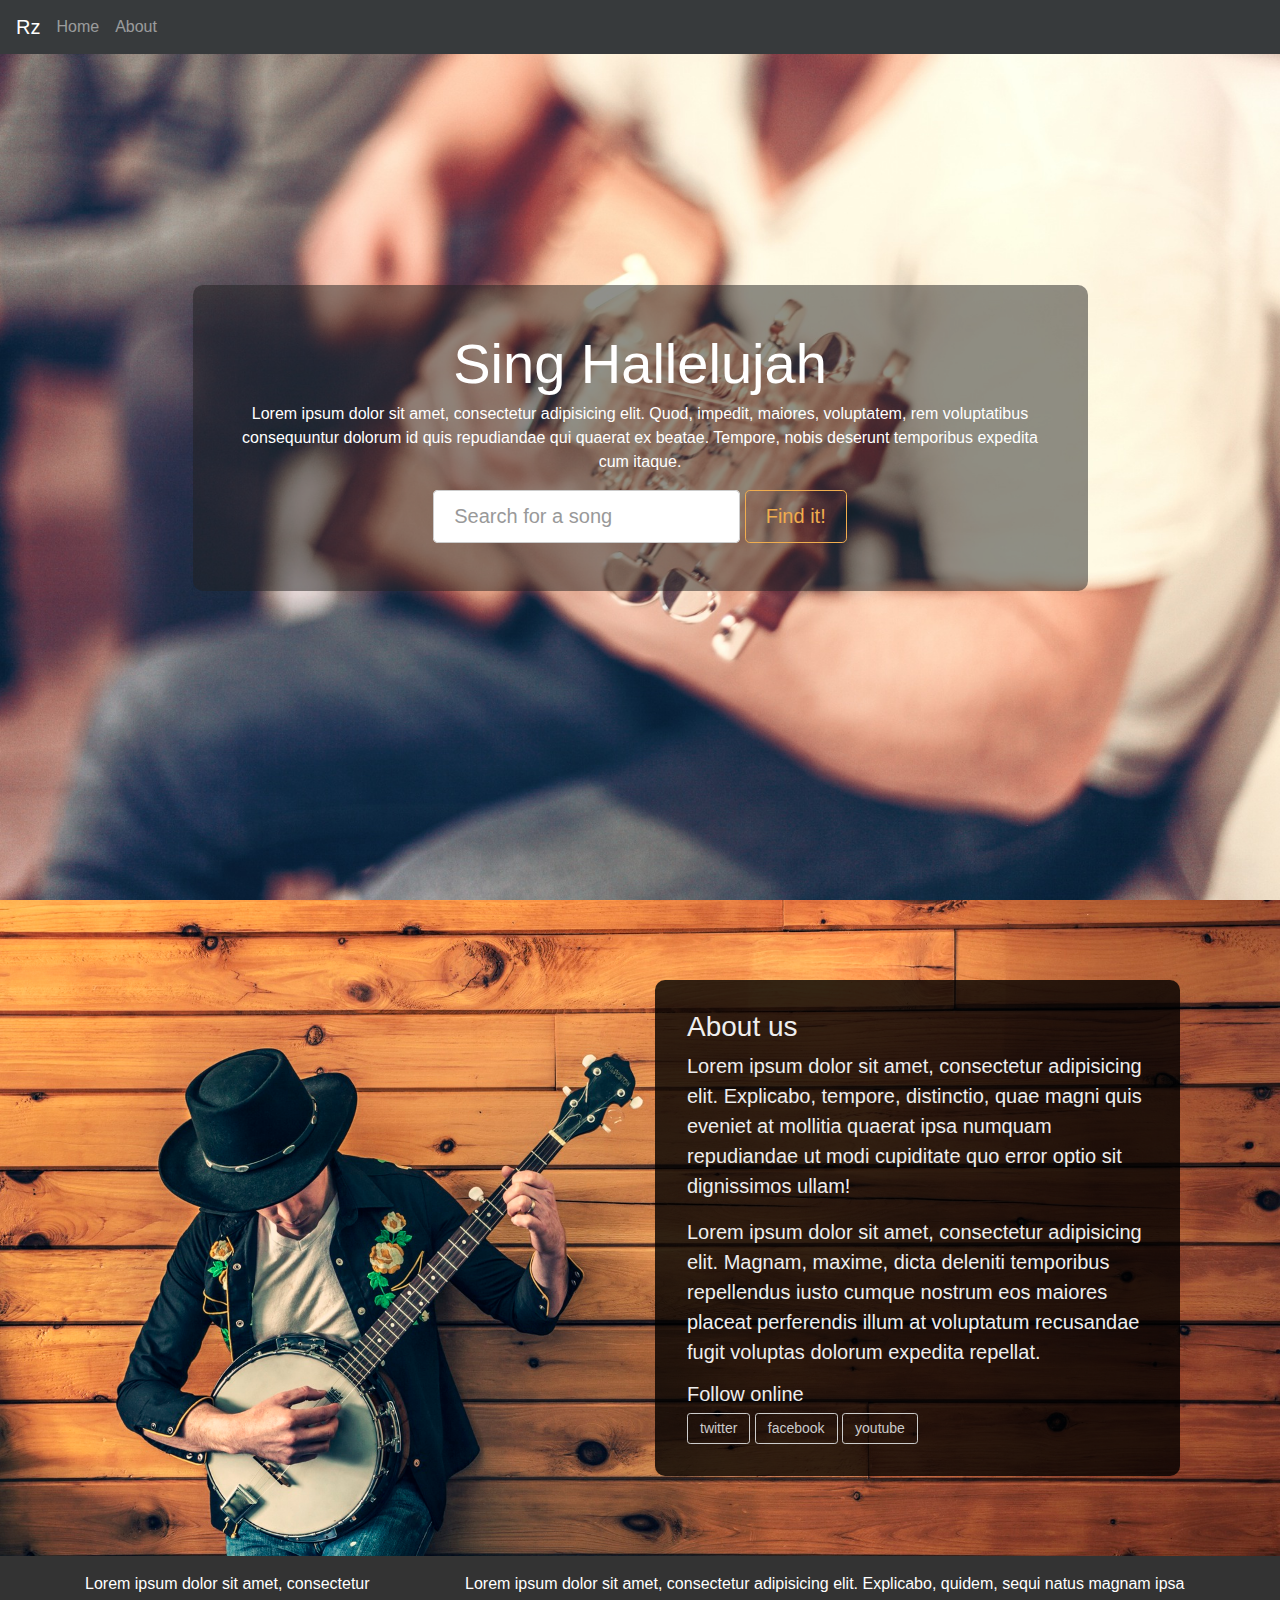
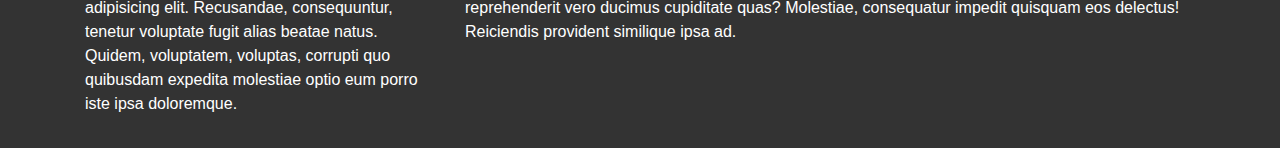
==== index.html @ 760ed296 "First Commit" ====
<!-- Designed by Jeffie John -->
<!-- Song repository for Jesus Youth songs -->
<!DOCTYPE html>
<html lang="en">
  <head>
  <title>Sing Hallelujah</title>
    <!-- Required meta tags always come first -->
    <meta charset="utf-8">
    <meta name="viewport" content="width=device-width, initial-scale=1, shrink-to-fit=no">
    <meta http-equiv="x-ua-compatible" content="ie=edge">

    <!-- Bootstrap CSS -->
    <link rel="stylesheet" href="css/bootstrap.min.css">
	<link rel="stylesheet" href="css/styles.css">
	<link rel="stylesheet" href="css/typeahead.css">	
  </head>
  <body>
    
	<nav class="navbar navbar-dark bg-inverse navbar-full navbar-fixed-top" id="nav-main">
	  <a class="navbar-brand" href="#">Rz</a>
	  <ul class="nav navbar-nav navbar-right">
		<li class="nav-item">
		  <a class="nav-link" href="index.html">Home</a>
		</li>
		<li class="nav-item">
		  <a class="nav-link" href="index.html#about">About</a>
		</li>
	  </ul>
	</nav>					
	
	<section id="cover">
		<div id="cover-caption">
			<div class="container">
				<div class="col-sm-10 col-sm-offset-1">
					<div class="cover-banner">
						<h1 class="display-4">Sing Hallelujah</h1>
						<p>Lorem ipsum dolor sit amet, consectetur adipisicing elit. Quod, impedit, maiores, voluptatem, rem voluptatibus consequuntur dolorum id quis repudiandae qui quaerat ex beatae. Tempore, nobis deserunt temporibus expedita cum itaque.</p>
						
						<form action="" class="form-inline">
							<div class="form-group">
								<div id="songs">
									<input type="text" class="form-control form-control-lg typeahead" placeholder="Search for a song" name="song"/>																	
								</div>
								
							</div>
							<input type="button" class="btn btn-warning-outline btn-lg" value="Find it!" onclick="return myFunction(this.form.song.value)" />								
						</form>						
					</div>
					<br>
					
				</div>
			</div>
		</div>
	</section>	
	
	<section id="about">
		<div class="section-content">
			<div class="container">
				<div class="col-md-offset-6 col-md-6">
					<div class="about-text">
						<h3>About us</h3>
						<p class="lead">Lorem ipsum dolor sit amet, consectetur adipisicing elit. Explicabo, tempore, distinctio, quae magni quis eveniet at mollitia quaerat ipsa numquam repudiandae ut modi cupiditate quo error optio sit dignissimos ullam!</p>
						<p class="lead">Lorem ipsum dolor sit amet, consectetur adipisicing elit. Magnam, maxime, dicta deleniti temporibus repellendus iusto cumque nostrum eos maiores placeat perferendis illum at voluptatum recusandae fugit voluptas dolorum expedita repellat.</p>
						
						<h5>Follow online</h5>
						<a href="#" class="btn btn-sm btn-secondary-outline">twitter</a>
						<a href="#" class="btn btn-sm btn-secondary-outline">facebook</a>
						<a href="#" class="btn btn-sm btn-secondary-outline">youtube</a>
					</div>
				</div>
			</div>
		</div>
	</section>
	
	<footer id="footer-main">
		<div class="container">
			<div class="row">
				<div class="col-sm-4">
					<p>Lorem ipsum dolor sit amet, consectetur adipisicing elit. Recusandae, consequuntur, tenetur voluptate fugit alias beatae natus. Quidem, voluptatem, voluptas, corrupti quo quibusdam expedita molestiae optio eum porro iste ipsa doloremque.</p>
				</div>
				<div class="col-sm-8">
					<p>Lorem ipsum dolor sit amet, consectetur adipisicing elit. Explicabo, quidem, sequi natus magnam ipsa reprehenderit vero ducimus cupiditate quas? Molestiae, consequatur impedit quisquam eos delectus! Reiciendis provident similique ipsa ad.</p>						
				</div>
			</div>
		</div>
	</footer>
	
	<!-- jQuery first, then Bootstrap JS. -->
    <script src="https://ajax.googleapis.com/ajax/libs/jquery/2.1.4/jquery.min.js"></script>
    <script src="js/bootstrap.min.js"></script>
    <script src="js/bootstrap3-typeahead.js"></script>	
	<script src="js/dropdown.js"></script>	
	<script src="js/song-list.js"></script>	
  </body>
</html>
---- css/styles.css ----
/* styles.css */

html, body {
	height: 100%;
}

img {
	width: 100%;
}

#carousel {
	height: cover;
}

#cover {
	background: #222 url('../img/guitar.jpg') center center no-repeat;
	background-size: cover;
	color: white;
	height: 100%;
	text-align: center;
	display: flex;
	align-items: center;
}

#cover-caption {
	width: 100%;
}

.cover-banner {
	background: rgba(32,32,32,0.5);	
	padding: 3rem;
	-moz-border-radius:10px;  /* for Firefox */
	-webkit-border-radius:10px; /* for Webkit-Browsers */
	border-radius: 10px;
}

.section-content {	padding: 5rem 0;
}

#about {
	background: url('../img/banjo.jpg') center center no-repeat; 
	background-size: cover;
}

#songPage {
	background: url('../img/mic.jpg') center center no-repeat; 
	background-size: cover;
}

.about-text {
	background: rgba(0,0,0,0.8);
	padding: 2rem;
	color: #eee;
	-moz-border-radius:10px;  /* for Firefox */
	-webkit-border-radius:10px; /* for Webkit-Browsers */
	border-radius: 10px;
	height: 100%;
}

#footer-main {
	background: #333;
	color: #fff;
	padding: 1rem 0;
}

.card{
	margin: 0 10px 10px 0;
}
---- css/typeahead.css ----
/* scaffolding */
/* ----------- */

.tt-menu,
.gist {
  text-align: left;
}

/* base styles */
/* ----------- */


.table-of-contents li {
  display: inline-block;
  *display: inline;
  zoom: 1;
}

.table-of-contents li a {
  font-size: 16px;
  color: #999;
}

.title {
  margin: 20px 0 0 0;
  font-size: 64px;
}

.example {
  padding: 30px 0;
}

.example-name {
  margin: 20px 0;
  font-size: 32px;
}

.demo {
  position: relative;
  *z-index: 1;
  margin: 50px 0;
}

/*
.typeahead,
.tt-query,
.tt-hint {
  width: 396px;
  height: 30px;
  padding: 8px 12px;
  font-size: 24px;
  line-height: 30px;
  border: 2px solid #ccc;
  -webkit-border-radius: 8px;
     -moz-border-radius: 8px;
          border-radius: 8px;
  outline: none;
}
*/

.typeahead {
  background-color: #fff;
}

.typeahead:focus {
  border: 2px solid #0097cf;
}

.tt-query {
  -webkit-box-shadow: inset 0 1px 1px rgba(0, 0, 0, 0.075);
     -moz-box-shadow: inset 0 1px 1px rgba(0, 0, 0, 0.075);
          box-shadow: inset 0 1px 1px rgba(0, 0, 0, 0.075);
}

.tt-hint {
  color: #fff;
}

.tt-menu {
  width: 422px;
  color: #222;
  margin: 12px 0;
  padding: 8px 0;
  background-color: #fff;
  border: 1px solid #ccc;
  border: 1px solid rgba(0, 0, 0, 0.2);
  -webkit-border-radius: 8px;
     -moz-border-radius: 8px;
          border-radius: 8px;
  -webkit-box-shadow: 0 5px 10px rgba(0,0,0,.2);
     -moz-box-shadow: 0 5px 10px rgba(0,0,0,.2);
          box-shadow: 0 5px 10px rgba(0,0,0,.2);
}

.tt-suggestion {
  padding: 3px 20px;
  font-size: 18px;
  line-height: 24px;
}

.tt-suggestion:hover {
  cursor: pointer;
  color: #fff;
  background-color: #0097cf;
}

.tt-suggestion.tt-cursor {
  color: #fff;
  background-color: #0097cf;

}

.tt-suggestion p {
  margin: 0;
}

.gist {
  font-size: 14px;
}

.tt-dropdown-menu {
  max-height: 30px;
  overflow-y: auto;
}
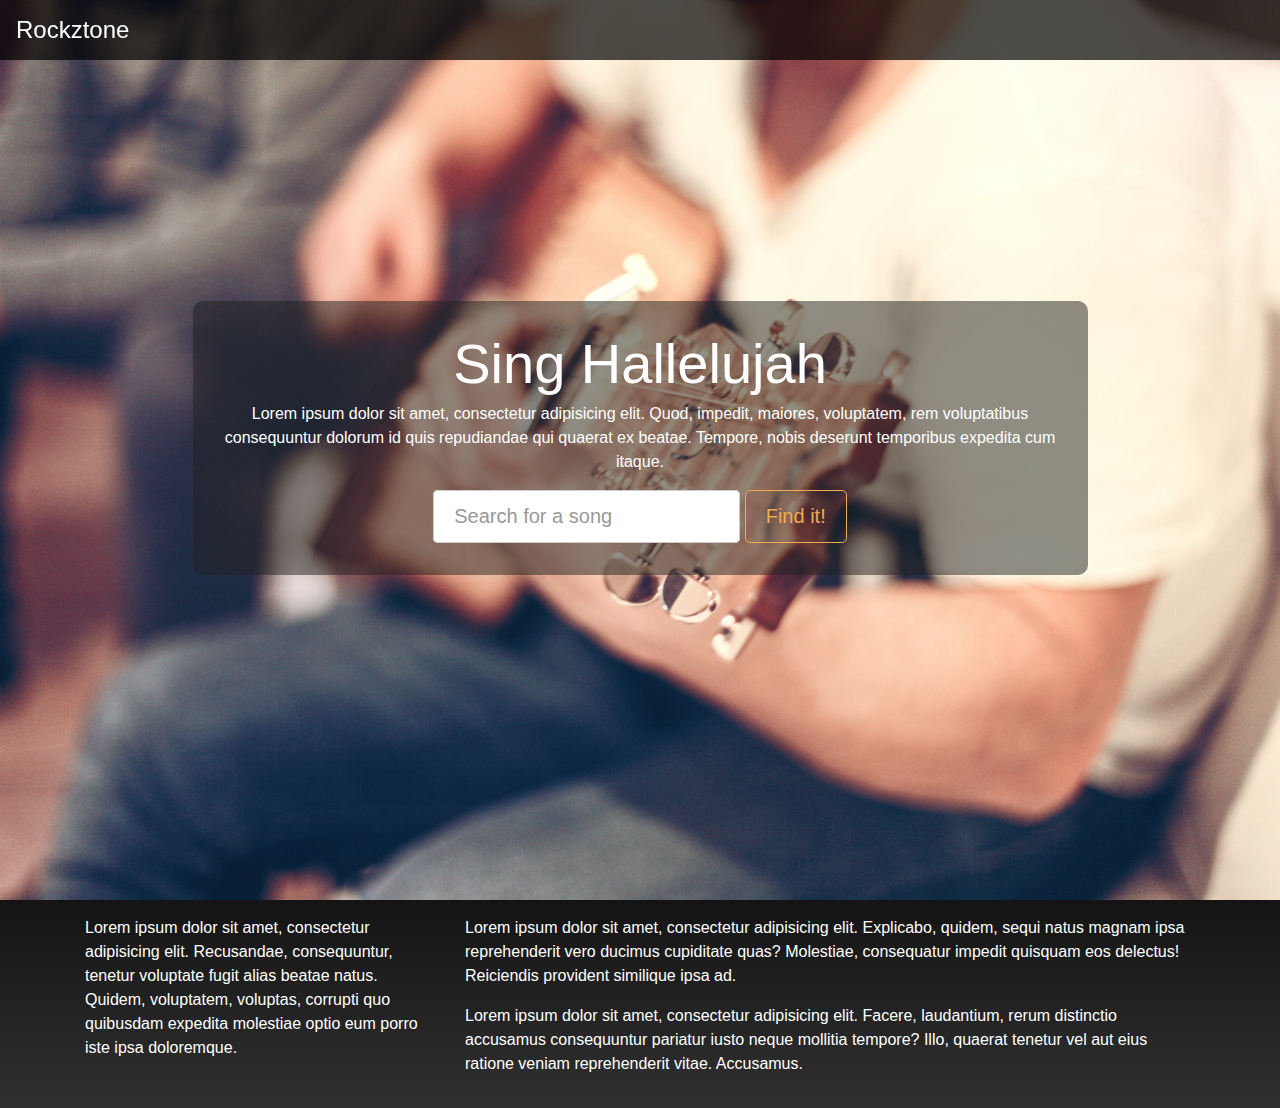
==== commit 8eb375aa: "First checkin" ====
--- a/index.html
+++ b/index.html
@@ -13,24 +13,21 @@
     <link rel="stylesheet" href="css/bootstrap.min.css">
 	<link rel="stylesheet" href="css/styles.css">
 	<link rel="stylesheet" href="css/typeahead.css">	
+	<script src="https://ajax.googleapis.com/ajax/libs/jquery/2.1.4/jquery.min.js"></script>
+	<script> 
+		$(function(){
+			$("#headerContent").load("header.html"); 
+			$("#footerContent").load("footer.html"); 
+		});
+    </script> 
   </head>
   <body>
-    
-	<nav class="navbar navbar-dark bg-inverse navbar-full navbar-fixed-top" id="nav-main">
-	  <a class="navbar-brand" href="#">Rz</a>
-	  <ul class="nav navbar-nav navbar-right">
-		<li class="nav-item">
-		  <a class="nav-link" href="index.html">Home</a>
-		</li>
-		<li class="nav-item">
-		  <a class="nav-link" href="index.html#about">About</a>
-		</li>
-	  </ul>
-	</nav>					
+	
+	<div id="headerContent"></div>
 	
 	<section id="cover">
 		<div id="cover-caption">
-			<div class="container">
+			<div class="container">				
 				<div class="col-sm-10 col-sm-offset-1">
 					<div class="cover-banner">
 						<h1 class="display-4">Sing Hallelujah</h1>
@@ -53,40 +50,9 @@
 		</div>
 	</section>	
 	
-	<section id="about">
-		<div class="section-content">
-			<div class="container">
-				<div class="col-md-offset-6 col-md-6">
-					<div class="about-text">
-						<h3>About us</h3>
-						<p class="lead">Lorem ipsum dolor sit amet, consectetur adipisicing elit. Explicabo, tempore, distinctio, quae magni quis eveniet at mollitia quaerat ipsa numquam repudiandae ut modi cupiditate quo error optio sit dignissimos ullam!</p>
-						<p class="lead">Lorem ipsum dolor sit amet, consectetur adipisicing elit. Magnam, maxime, dicta deleniti temporibus repellendus iusto cumque nostrum eos maiores placeat perferendis illum at voluptatum recusandae fugit voluptas dolorum expedita repellat.</p>
-						
-						<h5>Follow online</h5>
-						<a href="#" class="btn btn-sm btn-secondary-outline">twitter</a>
-						<a href="#" class="btn btn-sm btn-secondary-outline">facebook</a>
-						<a href="#" class="btn btn-sm btn-secondary-outline">youtube</a>
-					</div>
-				</div>
-			</div>
-		</div>
-	</section>
-	
-	<footer id="footer-main">
-		<div class="container">
-			<div class="row">
-				<div class="col-sm-4">
-					<p>Lorem ipsum dolor sit amet, consectetur adipisicing elit. Recusandae, consequuntur, tenetur voluptate fugit alias beatae natus. Quidem, voluptatem, voluptas, corrupti quo quibusdam expedita molestiae optio eum porro iste ipsa doloremque.</p>
-				</div>
-				<div class="col-sm-8">
-					<p>Lorem ipsum dolor sit amet, consectetur adipisicing elit. Explicabo, quidem, sequi natus magnam ipsa reprehenderit vero ducimus cupiditate quas? Molestiae, consequatur impedit quisquam eos delectus! Reiciendis provident similique ipsa ad.</p>						
-				</div>
-			</div>
-		</div>
-	</footer>
+	<div id="footerContent"></div>
 	
 	<!-- jQuery first, then Bootstrap JS. -->
-    <script src="https://ajax.googleapis.com/ajax/libs/jquery/2.1.4/jquery.min.js"></script>
     <script src="js/bootstrap.min.js"></script>
     <script src="js/bootstrap3-typeahead.js"></script>	
 	<script src="js/dropdown.js"></script>	
--- a/css/styles.css
+++ b/css/styles.css
@@ -32,9 +32,10 @@
 	-moz-border-radius:10px;  /* for Firefox */
 	-webkit-border-radius:10px; /* for Webkit-Browsers */
 	border-radius: 10px;
+	padding: 2rem;
 }
 
-.section-content {+.section-content {
 	padding: 5rem 0;
 }
 
@@ -59,11 +60,20 @@
 }
 
 #footer-main {
-	background: #333;
 	color: #fff;
 	padding: 1rem 0;
+	/* Permalink - use to edit and share this gradient: http://colorzilla.com/gradient-editor/#141414+0,303030+100 */
+	background: #141414; /* Old browsers */
+	background: -moz-linear-gradient(top,  #141414 0%, #303030 100%); /* FF3.6-15 */
+	background: -webkit-linear-gradient(top,  #141414 0%,#303030 100%); /* Chrome10-25,Safari5.1-6 */
+	background: linear-gradient(to bottom,  #141414 0%,#303030 100%); /* W3C, IE10+, FF16+, Chrome26+, Opera12+, Safari7+ */
+	filter: progid:DXImageTransform.Microsoft.gradient( startColorstr='#141414', endColorstr='#303030',GradientType=0 ); /* IE6-9 */
 }
 
 .card{
 	margin: 0 10px 10px 0;
+}
+
+.navbar-brand{
+	font-size:1.5rem;
 }